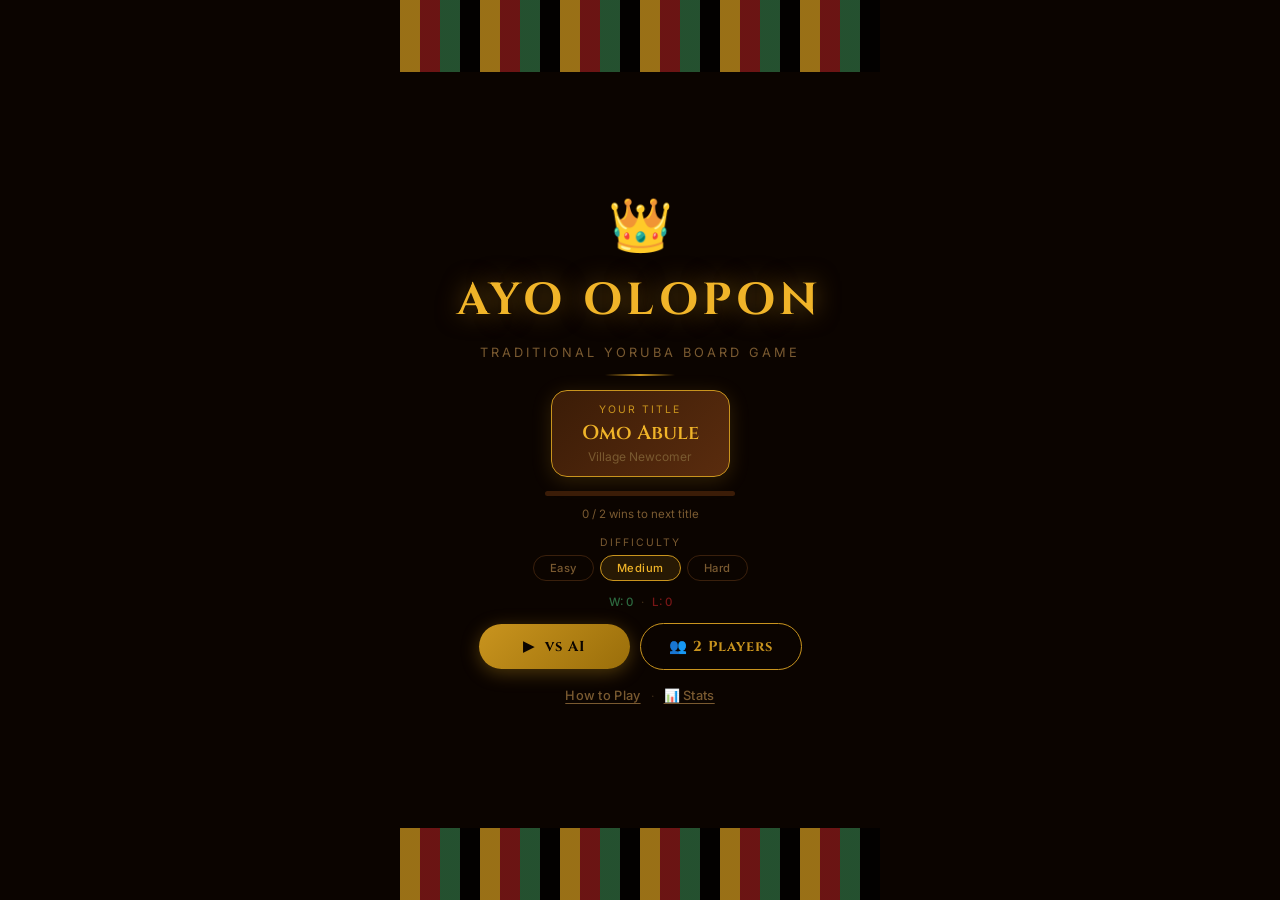
==== index.html @ 58c5d065 "Fix iOS safe area — buttons hidden behind Safari nav bar - Add viewport-fit=cover to meta viewport -" ====
<!DOCTYPE html>
<html lang="en">
<head>
  <meta charset="UTF-8" />
  <meta name="viewport" content="width=device-width, initial-scale=1.0, maximum-scale=1.0, user-scalable=no, viewport-fit=cover" />
  <title>Ayo Olopon – Traditional Yoruba Board Game</title>
  <meta name="description" content="Play Ayo Olopon, the traditional Yoruba board game. Rise through Yoruba titles and become the Oba!" />
  <meta name="theme-color" content="#c9941e" />
  <meta name="apple-mobile-web-app-capable" content="yes" />
  <meta name="apple-mobile-web-app-status-bar-style" content="black-translucent" />
  <meta name="apple-mobile-web-app-title" content="Ayo Olopon" />
  <link rel="manifest" href="manifest.json" />
  <link rel="apple-touch-icon" href="icon.svg" />
  <link rel="preconnect" href="https://fonts.googleapis.com" />
  <link href="https://fonts.googleapis.com/css2?family=Cinzel:wght@400;600;700&family=Inter:wght@300;400;500;600&display=swap" rel="stylesheet" />
  <link rel="stylesheet" href="game.css" />
  <script src="sound.js"></script>
</head>
<body>
<div id="app">

  <!-- ── TITLE SCREEN ─────────────────────────────────────── -->
  <div id="title-screen" class="screen">
    <div class="kente-bar top"></div>
    <div class="title-body">
      <div class="crown-float">👑</div>
      <h1>AYO OLOPON</h1>
      <p class="game-subtitle">Traditional Yoruba Board Game</p>
      <div class="gold-line"></div>

      <div class="title-badge">
        <span class="badge-label">Your Title</span>
        <span id="title-name">Omo Abule</span>
        <span id="title-meaning">Village Newcomer</span>
      </div>

      <div class="progress-wrap">
        <div class="progress-track"><div id="progress-bar"></div></div>
        <span id="progress-label">0 / 2 wins to next title</span>
      </div>

      <div class="diff-row">
        <span class="diff-label">Difficulty</span>
        <div class="diff-btns">
          <button class="diff-btn" id="diff-easy"   onclick="setDifficulty('easy')">Easy</button>
          <button class="diff-btn active" id="diff-medium" onclick="setDifficulty('medium')">Medium</button>
          <button class="diff-btn" id="diff-hard"   onclick="setDifficulty('hard')">Hard</button>
        </div>
      </div>

      <div class="stats-row">
        <span id="stat-wins">W: 0</span>
        <span class="stat-sep">·</span>
        <span id="stat-losses">L: 0</span>
        <span class="stat-sep" id="stat-streak-sep">·</span>
        <span id="stat-streak" style="display:none"></span>
      </div>

      <div class="start-btns">
        <button id="btn-play" onclick="startGameMode('ai')">▶ &nbsp;vs AI</button>
        <button class="btn-outline btn-2p" onclick="startGameMode('2p')">👥 2 Players</button>
      </div>
      <div class="title-links">
        <button class="btn-link" onclick="showScreen('rules-screen')">How to Play</button>
        <span class="link-sep">·</span>
        <button class="btn-link" onclick="showStats()">📊 Stats</button>
      </div>
    </div>
    <!-- Install banner (shown only when browser offers PWA install) -->
    <div id="install-banner" class="install-banner hidden">
      <span class="install-icon">📲</span>
      <span class="install-text">Add to Home Screen for offline play</span>
      <button class="install-btn" onclick="triggerInstall()">Install</button>
      <button class="install-dismiss" onclick="dismissInstall()">✕</button>
    </div>

    <div class="kente-bar bottom"></div>
  </div>

  <!-- ── RULES SCREEN ──────────────────────────────────────── -->
  <div id="rules-screen" class="screen hidden">
    <div class="rules-body">
      <h2>How to Play</h2>
      <div class="rules-list">
        <div class="rule-item"><span class="rn">1</span><p>The board has <strong>2 rows of 6 pits</strong>. Each starts with <strong>4 seeds</strong>.</p></div>
        <div class="rule-item"><span class="rn">2</span><p>On your turn, pick all seeds from one of <strong>your pits</strong> (bottom row).</p></div>
        <div class="rule-item"><span class="rn">3</span><p>Distribute seeds <strong>counter-clockwise</strong>, one per pit.</p></div>
        <div class="rule-item"><span class="rn">4</span><p>If the last seed lands in an <strong>opponent pit with 2 or 3 seeds</strong>, capture them!</p></div>
        <div class="rule-item"><span class="rn">5</span><p>Keep capturing <strong>backwards</strong> if previous opponent pits also have 2 or 3.</p></div>
        <div class="rule-item"><span class="rn">6</span><p>First to capture <strong>25 seeds</strong> (majority) wins the round!</p></div>
        <div class="rule-item"><span class="rn">7</span><p>Win rounds to <strong>rise through Yoruba titles</strong> — all the way to <strong>Oba!</strong> 👑</p></div>
      </div>
      <button onclick="showScreen('title-screen')">← Back</button>
    </div>
  </div>

  <!-- ── STATS SCREEN ─────────────────────────────────────── -->
  <div id="stats-screen" class="screen hidden">
    <div class="rules-body">
      <h2>Your Stats</h2>
      <div class="stats-grid">
        <div class="stat-card">
          <span class="sc-val" id="sc-games">0</span>
          <span class="sc-lbl">Games Played</span>
        </div>
        <div class="stat-card">
          <span class="sc-val" id="sc-winrate">—</span>
          <span class="sc-lbl">Win Rate</span>
        </div>
        <div class="stat-card">
          <span class="sc-val" id="sc-wins">0</span>
          <span class="sc-lbl">Wins</span>
        </div>
        <div class="stat-card">
          <span class="sc-val" id="sc-losses">0</span>
          <span class="sc-lbl">Losses</span>
        </div>
        <div class="stat-card">
          <span class="sc-val" id="sc-streak">0</span>
          <span class="sc-lbl">Best Streak</span>
        </div>
        <div class="stat-card">
          <span class="sc-val" id="sc-seeds">0</span>
          <span class="sc-lbl">Seeds Captured</span>
        </div>
        <div class="stat-card stat-card--wide">
          <span class="sc-val" id="sc-title">—</span>
          <span class="sc-lbl">Current Title</span>
        </div>
        <div class="stat-card stat-card--wide">
          <span class="sc-val" id="sc-avg">—</span>
          <span class="sc-lbl">Avg Seeds Per Win</span>
        </div>
      </div>
      <button class="btn-link-full" onclick="showScreen('title-screen')">← Back</button>
    </div>
  </div>

  <!-- ── GAME SCREEN ───────────────────────────────────────── -->
  <div id="game-screen" class="screen hidden">
    <div id="bg-layer" class="bg-layer"></div>

    <!-- Yoruba fact toast — shown on player capture -->
    <div id="fact-toast" class="fact-toast hidden">
      <span class="fact-icon">📜</span>
      <p id="fact-text"></p>
    </div>
    <div class="game-header">
      <div class="score-block">
        <span class="score-label" id="lbl-opponent">AI</span>
        <span class="score-num" id="score-ai">0</span>
      </div>
      <div class="header-center">
        <div class="hdr-title" id="hdr-title">Omo Abule</div>
        <div class="hdr-status" id="hdr-status">Your turn</div>
      </div>
      <div class="score-block">
        <span class="score-label" id="lbl-player">You</span>
        <span class="score-num" id="score-player">0</span>
      </div>
    </div>

    <div class="board-wrap">
      <div class="board" id="board">
        <!-- Opponent row: pits 11→6 -->
        <div class="pit-row" id="row-opponent"></div>
        <div class="board-mid-line">
          <span id="seeds-remaining" class="seeds-remaining"></span>
        </div>
        <!-- Player row: pits 0→5 -->
        <div class="pit-row" id="row-player"></div>
        <!-- Replay badge -->
        <div id="replay-badge" class="replay-badge hidden">▶ Replaying…</div>
        <!-- Keyboard labels: 1–6 below player pits -->
        <div class="pit-labels" id="pit-labels">
          <span>1</span><span>2</span><span>3</span><span>4</span><span>5</span><span>6</span>
        </div>
      </div>
    </div>

    <div class="game-footer">
      <button class="btn-quit" onclick="quitToMenu()">✕ Quit</button>
      <button class="btn-undo" id="btn-undo" onclick="undoMove()" disabled>↩ Undo</button>
      <button class="btn-replay" id="btn-replay" onclick="replayLastMove()" disabled>▶ Replay</button>
      <button class="btn-hint" id="btn-hint" onclick="showHint()">💡 Hint</button>
      <button class="btn-mute" id="btn-mute" onclick="toggleMute()">🔊</button>
    </div>
    <div class="kbd-legend">Keys&nbsp; <kbd>1</kbd>–<kbd>6</kbd> pits &nbsp;·&nbsp; <kbd>H</kbd> hint &nbsp;·&nbsp; <kbd>M</kbd> mute</div>
  </div>

  <!-- ── GAME OVER SCREEN ──────────────────────────────────── -->
  <div id="gameover-screen" class="screen hidden">
    <div class="kente-bar top"></div>
    <div class="gameover-body">
      <div id="result-emoji" class="result-emoji"></div>
      <h2 id="result-heading">You Win!</h2>
      <p id="result-sub"></p>

      <div id="title-unlocked" class="title-unlocked hidden">
        <span class="unlock-lbl">🎉 Title Unlocked!</span>
        <span id="unlocked-title-name" class="unlocked-name"></span>
        <span id="unlocked-title-meaning" class="unlocked-meaning"></span>
      </div>

      <div id="title-lost" class="title-lost hidden">
        <span class="lost-lbl">⬇ Title Lost</span>
        <span id="lost-title-name" class="unlocked-name"></span>
        <span id="lost-title-meaning" class="unlocked-meaning"></span>
      </div>

      <div class="final-scores">
        <div class="fs-block">
          <span class="fs-label" id="fs-lbl-player">You</span>
          <span class="fs-num" id="fs-player">0</span>
        </div>
        <span class="fs-sep">vs</span>
        <div class="fs-block">
          <span class="fs-label" id="fs-lbl-ai">AI</span>
          <span class="fs-num" id="fs-ai">0</span>
        </div>
      </div>

      <button onclick="startGame()">Play Again</button>
      <button class="btn-outline" onclick="goToMenu()">Main Menu</button>
    </div>
    <div class="kente-bar bottom"></div>
  </div>

</div><!-- #app -->
<script src="game.js"></script>
<script>
  if ('serviceWorker' in navigator) {
    window.addEventListener('load', () => navigator.serviceWorker.register('./sw.js'));
  }
</script>
</body>
</html>
---- game.css ----
/* ── Reset & Base ─────────────────────────────────── */
*, *::before, *::after { margin:0; padding:0; box-sizing:border-box; -webkit-tap-highlight-color:transparent; }

:root {
  --bg:        #0b0400;
  --bg2:       #170b00;
  --wood:      #3b1c07;
  --wood2:     #5a2c0e;
  --gold:      #c9941e;
  --gold-lt:   #f0b429;
  --cream:     #f2e0c0;
  --dim:       #7a5a30;
  --red:       #8b1a1a;
  --green:     #2d6a3f;
  --pit-bg:    #1a0800;
  --pit-bdr:   #6a3c18;
  --r:         16px;
}

html, body { width:100%; height:100%; overflow:hidden; background:var(--bg); color:var(--cream); font-family:'Inter',sans-serif; }

#app { position:relative; width:100%; max-width:480px; height:100vh; margin:0 auto; overflow:hidden; }

.screen { position:absolute; inset:0; display:flex; flex-direction:column; align-items:center; justify-content:center; }
.hidden { display:none !important; }

/* ── Kente stripe bar ─────────────────────────────── */
.kente-bar {
  position:absolute; left:0; right:0; height:72px;
  background: repeating-linear-gradient(90deg,
    var(--gold) 0 20px, var(--red) 20px 40px,
    var(--green) 40px 60px, #000 60px 80px);
  opacity:.75;
}
.kente-bar.top { top:0; }
.kente-bar.bottom { bottom:0; }

/* ── TITLE SCREEN ─────────────────────────────────── */
.title-body {
  display:flex; flex-direction:column; align-items:center; gap:14px;
  padding:90px 24px; width:100%; z-index:1;
}

.crown-float { font-size:52px; animation:float 3s ease-in-out infinite; }
@keyframes float { 0%,100%{ transform:translateY(0); } 50%{ transform:translateY(-10px); } }

h1 {
  font-family:'Cinzel',serif; font-size:clamp(2rem,8vw,2.8rem); font-weight:700;
  color:var(--gold-lt); letter-spacing:5px;
  text-shadow:0 0 24px rgba(201,148,30,.55);
}
.game-subtitle { font-size:.8rem; color:var(--dim); letter-spacing:3px; text-transform:uppercase; }

.gold-line { width:70px; height:2px; background:linear-gradient(90deg,transparent,var(--gold),transparent); }

.title-badge {
  display:flex; flex-direction:column; align-items:center; gap:3px;
  background:linear-gradient(135deg,var(--wood),var(--wood2));
  border:1px solid var(--gold); border-radius:var(--r);
  padding:12px 30px;
  box-shadow:0 4px 20px rgba(201,148,30,.2);
}
.badge-label { font-size:.65rem; color:var(--gold); text-transform:uppercase; letter-spacing:2px; }
#title-name  { font-family:'Cinzel',serif; font-size:1.25rem; color:var(--gold-lt); font-weight:600; }
#title-meaning { font-size:.75rem; color:var(--dim); }

.progress-wrap { width:100%; text-align:center; }
.progress-track { width:190px; height:5px; background:var(--wood); border-radius:4px; margin:0 auto 6px; overflow:hidden; }
#progress-bar   { height:100%; background:linear-gradient(90deg,var(--gold),var(--gold-lt)); width:0%; transition:width .5s ease; }
#progress-label { font-size:.72rem; color:var(--dim); }

/* Buttons */
button {
  background:linear-gradient(135deg,var(--gold),#9a6e0a);
  color:#0b0400; border:none; border-radius:50px;
  padding:13px 44px; font-family:'Cinzel',serif; font-size:.9rem; font-weight:700;
  cursor:pointer; letter-spacing:1px;
  box-shadow:0 4px 18px rgba(201,148,30,.35);
  transition:transform .18s, box-shadow .18s;
}
button:hover { transform:translateY(-2px); box-shadow:0 6px 24px rgba(201,148,30,.55); }
button:active { transform:translateY(0); }
.btn-outline {
  background:transparent; color:var(--gold); border:1px solid var(--gold);
  box-shadow:none;
}
.btn-quit {
  background:transparent; color:var(--dim); border:1px solid rgba(106,60,24,.6);
  padding:8px 26px; font-size:.75rem; box-shadow:none;
}
.btn-mute {
  background:transparent; color:var(--gold); border:1px solid rgba(201,148,30,.35);
  padding:8px 16px; font-size:1rem; box-shadow:none; min-width:44px;
}
.btn-mute.muted { color:var(--dim); border-color:rgba(106,60,24,.4); }
.btn-hint {
  background:transparent; color:var(--gold); border:1px solid rgba(201,148,30,.35);
  padding:8px 14px; font-size:.8rem; box-shadow:none;
}
.btn-hint:hover { transform:none; box-shadow:none; border-color:var(--gold); }
.btn-undo {
  background:transparent; color:var(--dim); border:1px solid rgba(106,60,24,.45);
  padding:8px 14px; font-size:.8rem; box-shadow:none;
}
.btn-undo:not(:disabled):hover { transform:none; box-shadow:none; color:var(--cream); border-color:rgba(106,60,24,.8); }
.btn-undo:disabled { opacity:.3; cursor:default; }
.btn-replay {
  background:transparent; color:var(--dim); border:1px solid rgba(106,60,24,.45);
  padding:8px 14px; font-size:.8rem; box-shadow:none;
}
.btn-replay:not(:disabled):hover { transform:none; box-shadow:none; color:var(--cream); border-color:rgba(106,60,24,.8); }
.btn-replay:disabled { opacity:.3; cursor:default; }

.replay-badge {
  position:absolute; top:50%; left:50%; transform:translate(-50%,-50%);
  background:rgba(11,4,0,.85); border:1px solid rgba(201,148,30,.5);
  border-radius:20px; padding:4px 14px;
  font-size:.68rem; color:var(--gold); letter-spacing:1px;
  pointer-events:none; z-index:10; white-space:nowrap;
  animation:pulse 1s ease-in-out infinite;
}

/* ── Install banner ──────────────────────────────── */
.install-banner {
  position:absolute; bottom:76px; left:12px; right:12px; z-index:10;
  display:flex; align-items:center; gap:8px;
  background:linear-gradient(135deg,rgba(30,14,0,.95),rgba(55,26,0,.97));
  border:1px solid rgba(201,148,30,.4); border-radius:14px;
  padding:10px 12px;
  box-shadow:0 4px 20px rgba(0,0,0,.5);
  animation:toast-in .35s cubic-bezier(.175,.885,.32,1.275);
}
.install-icon { font-size:1.1rem; flex-shrink:0; }
.install-text { font-size:.75rem; color:var(--cream); flex:1; line-height:1.3; }
.install-btn  {
  background:linear-gradient(135deg,var(--gold),#9a6e0a);
  color:#0b0400; border:none; border-radius:20px;
  padding:5px 14px; font-size:.72rem; font-family:'Cinzel',serif;
  font-weight:700; cursor:pointer; box-shadow:none; flex-shrink:0;
}
.install-btn:hover  { transform:none; box-shadow:none; opacity:.9; }
.install-dismiss {
  background:transparent; color:var(--dim); border:none;
  font-size:.85rem; padding:4px 6px; box-shadow:none;
  cursor:pointer; flex-shrink:0; line-height:1;
}
.install-dismiss:hover { transform:none; box-shadow:none; color:var(--cream); }

/* ── Start button row ────────────────────────────── */
.start-btns { display:flex; gap:10px; align-items:center; flex-wrap:wrap; justify-content:center; }
.btn-2p { padding:13px 28px; }

/* ── Difficulty selector ──────────────────────────── */
.diff-row { display:flex; flex-direction:column; align-items:center; gap:6px; }
.diff-label { font-size:.65rem; color:var(--dim); text-transform:uppercase; letter-spacing:2px; }
.diff-btns { display:flex; gap:6px; }
.diff-btn {
  background:transparent; color:var(--dim);
  border:1px solid rgba(106,60,24,.5); border-radius:20px;
  padding:5px 16px; font-size:.7rem; font-family:'Inter',sans-serif;
  font-weight:500; letter-spacing:.5px; box-shadow:none;
}
.diff-btn:hover { transform:none; box-shadow:none; border-color:rgba(201,148,30,.4); color:var(--cream); }
.diff-btn.active {
  background:rgba(201,148,30,.15); color:var(--gold-lt);
  border-color:var(--gold);
}

/* ── Win / Loss stats ─────────────────────────────── */
.stats-row { display:flex; align-items:center; gap:8px; font-size:.72rem; }
.stat-sep { color:rgba(122,90,48,.5); }
#stat-wins   { color:var(--green); font-weight:500; }
#stat-losses { color:var(--red);   font-weight:500; opacity:.85; }
#stat-streak { color:var(--gold-lt); font-weight:500; }

/* ── Title link row ──────────────────────────────── */
.title-links { display:flex; align-items:center; gap:10px; }
.link-sep    { color:rgba(122,90,48,.45); font-size:.75rem; }
.btn-link    {
  background:transparent; color:var(--dim); border:none;
  padding:4px 0; font-size:.8rem; font-family:'Inter',sans-serif;
  font-weight:500; letter-spacing:.3px; box-shadow:none; border-radius:0;
  text-decoration:underline; text-underline-offset:3px;
}
.btn-link:hover { transform:none; box-shadow:none; color:var(--cream); }
.btn-link-full {
  background:transparent; color:var(--dim); border:1px solid rgba(106,60,24,.4);
  border-radius:50px; padding:9px 28px; font-size:.8rem; box-shadow:none;
}
.btn-link-full:hover { transform:none; box-shadow:none; color:var(--cream); }

/* ── Stats grid ───────────────────────────────────── */
.stats-grid {
  display:grid; grid-template-columns:1fr 1fr; gap:10px; width:100%;
}
.stat-card {
  display:flex; flex-direction:column; align-items:center; gap:4px;
  background:var(--wood); border:1px solid rgba(201,148,30,.2);
  border-radius:14px; padding:14px 10px;
}
.stat-card--wide { grid-column:span 2; flex-direction:row; justify-content:space-between; padding:12px 20px; }
.stat-card--wide .sc-lbl { text-align:right; }
.sc-val { font-family:'Cinzel',serif; font-size:1.4rem; color:var(--gold-lt); font-weight:700; }
.sc-lbl { font-size:.65rem; color:var(--dim); text-transform:uppercase; letter-spacing:1.5px; text-align:center; }

/* ── RULES SCREEN ─────────────────────────────────── */
.rules-body { padding:30px 20px; max-width:420px; width:100%; display:flex; flex-direction:column; gap:16px; align-items:center; overflow-y:auto; }
h2 { font-family:'Cinzel',serif; font-size:1.35rem; color:var(--gold-lt); }
.rules-list { display:flex; flex-direction:column; gap:10px; width:100%; }
.rule-item {
  display:flex; align-items:flex-start; gap:12px;
  background:var(--wood); border-left:3px solid var(--gold);
  border-radius:10px; padding:10px 14px;
}
.rn { font-family:'Cinzel',serif; font-size:1rem; color:var(--gold); min-width:18px; }
.rule-item p { font-size:.82rem; line-height:1.45; color:var(--cream); }
.rule-item strong { color:var(--gold-lt); }

/* ── GAME SCREEN ──────────────────────────────────── */
.game-header {
  width:100%; display:flex; align-items:center; justify-content:space-between;
  padding:14px 18px;
  background:linear-gradient(180deg,rgba(23,11,0,.95),transparent);
  position:absolute; top:0; z-index:5;
}
.score-block { display:flex; flex-direction:column; align-items:center; gap:2px; min-width:50px; }
.score-label { font-size:.62rem; color:var(--dim); text-transform:uppercase; letter-spacing:2px; }
.score-num   { font-family:'Cinzel',serif; font-size:1.9rem; font-weight:700; color:var(--gold-lt); }
.header-center { display:flex; flex-direction:column; align-items:center; gap:3px; }
.hdr-title { font-family:'Cinzel',serif; font-size:.8rem; color:var(--gold); background:rgba(201,148,30,.1); border:1px solid rgba(201,148,30,.3); padding:3px 12px; border-radius:20px; }
.hdr-status { font-size:.72rem; color:var(--dim); min-height:1em; }

.board-wrap {
  position:absolute; inset:0; display:flex; align-items:center; justify-content:center;
  padding:80px 12px 60px;
}
.board {
  width:100%; max-width:440px;
  background:linear-gradient(160deg,#3d1f09,#5c2e10,#3d1f09);
  border-radius:22px;
  padding:14px 10px;
  border:2px solid var(--gold);
  box-shadow:0 8px 36px rgba(0,0,0,.7), inset 0 1px 0 rgba(255,255,255,.04);
}
.pit-row { display:grid; grid-template-columns:repeat(6,1fr); gap:7px; }
.board-mid-line {
  height:2px; background:linear-gradient(90deg,transparent,var(--pit-bdr),transparent);
  margin:8px 4px; position:relative; display:flex; align-items:center; justify-content:center;
}
.seeds-remaining {
  position:absolute; font-size:.6rem; color:rgba(122,90,48,.7);
  letter-spacing:1px; background:var(--bg2); padding:0 6px; white-space:nowrap;
}
.pit-labels {
  display:grid; grid-template-columns:repeat(6,1fr); gap:7px;
  padding:0 0 2px; margin-top:2px;
}
.pit-labels span {
  text-align:center; font-size:.6rem; color:rgba(122,90,48,.5);
  font-family:'Inter',sans-serif; letter-spacing:.5px; user-select:none;
}

/* Pit */
.pit {
  aspect-ratio:1; border-radius:50%;
  background:radial-gradient(ellipse at 32% 28%, #220e00, #0d0400);
  border:2px solid var(--pit-bdr);
  display:flex; align-items:center; justify-content:center;
  position:relative; overflow:hidden; cursor:default;
  box-shadow:inset 0 4px 14px rgba(0,0,0,.8), 0 2px 5px rgba(0,0,0,.4);
  transition:border-color .2s, box-shadow .2s;
  user-select:none;
}
.pit.clickable { cursor:pointer; }
.pit.clickable:hover { border-color:var(--gold); box-shadow:inset 0 4px 14px rgba(0,0,0,.8),0 0 14px rgba(201,148,30,.4); }
.pit.selected    { border-color:var(--gold-lt); box-shadow:inset 0 4px 14px rgba(0,0,0,.8),0 0 22px rgba(240,180,41,.65); }
.pit.ai-selected { border-color:#e07840; box-shadow:inset 0 4px 14px rgba(0,0,0,.8),0 0 22px rgba(220,100,40,.7); animation:ai-pick .38s ease; }
@keyframes ai-pick { 0%{box-shadow:inset 0 4px 14px rgba(0,0,0,.8),0 0 0 rgba(220,100,40,0);} 50%{box-shadow:inset 0 4px 14px rgba(0,0,0,.8),0 0 30px rgba(220,100,40,.85);} 100%{box-shadow:inset 0 4px 14px rgba(0,0,0,.8),0 0 22px rgba(220,100,40,.7);} }
.pit.seed-land { animation:seed-land .12s ease-out; }
@keyframes seed-land { 0%{transform:scale(1);} 45%{transform:scale(1.09);} 100%{transform:scale(1);} }
.pit.captured-flash { animation:cap-flash .5s ease; }
@keyframes cap-flash { 0%,100%{border-color:var(--pit-bdr);} 50%{border-color:var(--gold-lt);box-shadow:0 0 20px rgba(240,180,41,.8);} }

/* Valid move pulse */
.pit.valid-move {
  border-color:rgba(201,148,30,.6);
  animation:valid-pulse 1.8s ease-in-out infinite;
}
@keyframes valid-pulse {
  0%,100% { box-shadow:inset 0 4px 14px rgba(0,0,0,.8), 0 0 7px rgba(201,148,30,.2); }
  50%      { box-shadow:inset 0 4px 14px rgba(0,0,0,.8), 0 0 18px rgba(201,148,30,.5); }
}
/* Hint glow */
.pit.hint-move {
  border-color:var(--gold-lt) !important;
  animation:hint-glow .9s ease-in-out infinite !important;
}
@keyframes hint-glow {
  0%,100% { box-shadow:inset 0 4px 14px rgba(0,0,0,.8), 0 0 18px rgba(240,180,41,.6); }
  50%      { box-shadow:inset 0 4px 14px rgba(0,0,0,.8), 0 0 36px rgba(240,180,41,.95); }
}

/* Seed count */
.pit-num {
  font-family:'Cinzel',serif; font-size:clamp(.85rem,3.5vw,1.1rem); font-weight:700;
  color:var(--cream); pointer-events:none; z-index:2; position:relative;
}
.pit.empty .pit-num { color:rgba(242,224,192,.18); }

/* ── Capture particles ────────────────────────────── */
.capture-particle {
  position:fixed;
  border-radius:50%;
  background:radial-gradient(circle at 35% 30%, #d2a96a, #7a4820);
  box-shadow:0 1px 3px rgba(0,0,0,.55);
  pointer-events:none;
  z-index:200;
  transform:translate(-50%,-50%);
  animation:particle-fly 0.55s ease-out forwards;
}
@keyframes particle-fly {
  0%   { transform:translate(-50%,-50%) translate(0,0)                       scale(1);   opacity:1; }
  100% { transform:translate(-50%,-50%) translate(var(--tx),var(--ty)) scale(0.25); opacity:0; }
}

/* Seed dots */
.seed-dots {
  position:absolute; inset:4px; display:flex; flex-wrap:wrap; align-items:center;
  justify-content:center; gap:2px; pointer-events:none;
}
.sdot {
  width:7px; height:7px;
  background:radial-gradient(circle at 35% 30%, #d2a96a, #7a4820);
  border-radius:50%; box-shadow:0 1px 2px rgba(0,0,0,.5);
  animation:seedIn .2s ease;
}
@keyframes seedIn { from{transform:scale(0);opacity:0;} to{transform:scale(1);opacity:1;} }

/* AI thinking indicator */
.thinking { animation:pulse 1s ease-in-out infinite; }
@keyframes pulse { 0%,100%{opacity:1;} 50%{opacity:.4;} }

/* ── Game footer */
.game-footer { position:absolute; bottom:calc(22px + env(safe-area-inset-bottom, 0px)); left:0; right:0; display:flex; justify-content:center; gap:12px; padding-left:env(safe-area-inset-left, 0px); padding-right:env(safe-area-inset-right, 0px); }
.kbd-legend {
  position:absolute; bottom:6px; left:0; right:0;
  text-align:center; font-size:.6rem; color:rgba(122,90,48,.55);
  letter-spacing:.5px; pointer-events:none;
}
kbd {
  font-family:'Inter',sans-serif; font-size:.58rem;
  background:rgba(255,255,255,.06); border:1px solid rgba(122,90,48,.4);
  border-radius:3px; padding:1px 4px;
}

/* ── Evolving background per title tier ───────────────────── */
.bg-layer {
  position:absolute; inset:0; z-index:0;
  background-size:cover; background-position:center;
  transition:background-image 1s ease, opacity 1s ease;
  opacity:0.18; /* subtle — game content stays readable */
  pointer-events:none;
}
/* Tier 1: Village (Omo Abule → Jagunjagun, levels 0-2) */
.bg-tier-1 { background-image:url('bg_village.png'); }
/* Tier 2: Palace (Balogun → Otun Oba, levels 3-6) */
.bg-tier-2 { background-image:url('bg_palace.png'); }
/* Tier 3: Throne room (Aremo → Oba, levels 7-8) */
.bg-tier-3 { background-image:url('bg_throne.png'); opacity:0.22; }

/* ── Yoruba Fact Toast ─────────────────────────────────────── */
.fact-toast {
  position:absolute; bottom:70px; left:12px; right:12px; z-index:10;
  display:flex; align-items:flex-start; gap:10px;
  background:linear-gradient(135deg, rgba(30,14,0,.92), rgba(60,28,0,.95));
  border:1px solid rgba(201,148,30,.55);
  border-radius:14px; padding:12px 14px;
  box-shadow:0 4px 24px rgba(0,0,0,.6), 0 0 12px rgba(201,148,30,.15);
  animation:toast-in .35s cubic-bezier(.175,.885,.32,1.275);
}
.fact-toast.hidden { display:none !important; }
@keyframes toast-in {
  from { transform:translateY(16px); opacity:0; }
  to   { transform:translateY(0);    opacity:1; }
}
.fact-icon { font-size:1.1rem; flex-shrink:0; margin-top:1px; }
#fact-text {
  font-size:.78rem; line-height:1.5; color:var(--cream);
  font-style:italic;
}
#fact-text strong { color:var(--gold-lt); font-style:normal; }


/* ── GAME OVER SCREEN ─────────────────────────────── */
.gameover-body {
  display:flex; flex-direction:column; align-items:center; gap:14px;
  padding:90px 24px; width:100%; z-index:1;
}
.result-emoji { font-size:64px; animation:pop .5s cubic-bezier(.36,.07,.19,.97); }
@keyframes pop { 0%{transform:scale(0);} 70%{transform:scale(1.2);} 100%{transform:scale(1);} }
.gameover-body h2 { font-family:'Cinzel',serif; font-size:1.7rem; color:var(--gold-lt); }
#result-sub { font-size:.82rem; color:var(--dim); }

.title-unlocked {
  display:flex; flex-direction:column; align-items:center; gap:3px;
  background:linear-gradient(135deg,#2d1a00,#4e2e00);
  border:1px solid var(--gold); border-radius:var(--r);
  padding:12px 28px;
  animation:glow 2s ease-in-out infinite;
}
@keyframes glow { 0%,100%{box-shadow:0 0 10px rgba(201,148,30,.3);} 50%{box-shadow:0 0 28px rgba(201,148,30,.7);} }
.unlock-lbl    { font-size:.65rem; color:var(--gold); text-transform:uppercase; letter-spacing:2px; }

.title-lost {
  display:flex; flex-direction:column; align-items:center; gap:3px;
  background:linear-gradient(135deg,#2a0a0a,#4a1010);
  border:1px solid var(--red); border-radius:var(--r);
  padding:12px 28px;
  animation:glow-red 2s ease-in-out infinite;
}
@keyframes glow-red { 0%,100%{box-shadow:0 0 10px rgba(139,26,26,.3);} 50%{box-shadow:0 0 28px rgba(139,26,26,.75);} }
.lost-lbl { font-size:.65rem; color:#c05050; text-transform:uppercase; letter-spacing:2px; }
.unlocked-name { font-family:'Cinzel',serif; font-size:1.25rem; color:var(--gold-lt); font-weight:600; }
.unlocked-meaning { font-size:.75rem; color:var(--dim); }

.final-scores {
  display:flex; align-items:center; gap:22px;
  background:var(--wood); border:1px solid rgba(201,148,30,.3);
  border-radius:var(--r); padding:14px 32px;
}
.fs-block { display:flex; flex-direction:column; align-items:center; gap:4px; }
.fs-label { font-size:.65rem; color:var(--dim); text-transform:uppercase; letter-spacing:2px; }
.fs-num   { font-family:'Cinzel',serif; font-size:2rem; color:var(--gold-lt); font-weight:700; }
.fs-sep   { font-family:'Cinzel',serif; font-size:.85rem; color:var(--dim); }

@media (max-height:640px) {
  .title-body { gap:10px; padding:80px 20px; }
  .gameover-body { gap:10px; padding:80px 20px; }
  .board { padding:10px 8px; }
  .board-mid-line { margin:5px 4px; }
}
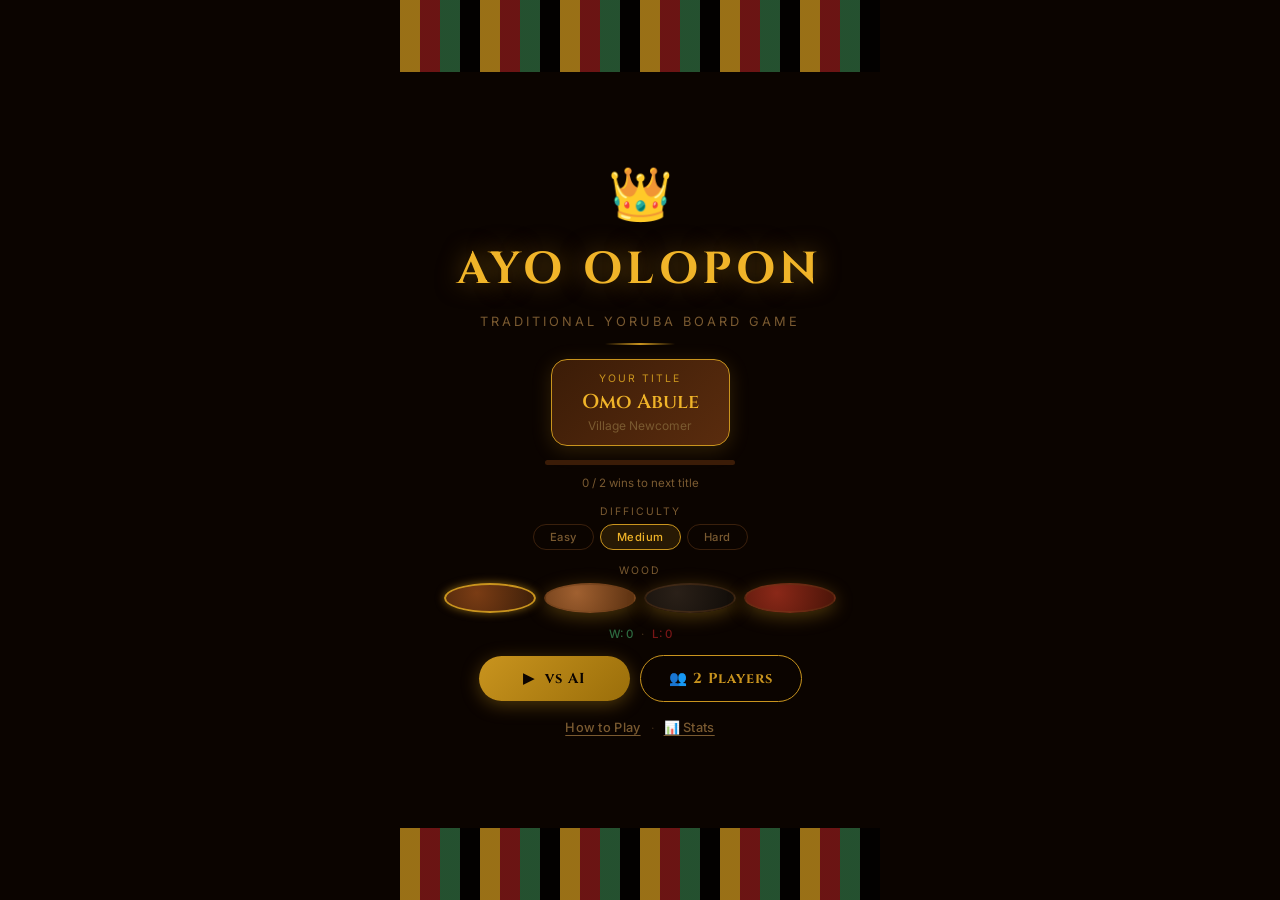
==== commit eb1d37c4: "Add wood theme picker and improve seed contrast - 4 wood themes: Mahogany, Teak, Ebony, Rosewood - T" ====
--- a/index.html
+++ b/index.html
@@ -8,6 +8,8 @@
   <meta name="theme-color" content="#c9941e" />
   <meta name="apple-mobile-web-app-capable" content="yes" />
   <meta name="apple-mobile-web-app-status-bar-style" content="black-translucent" />
+  <script async src="https://pagead2.googlesyndication.com/pagead/js/adsbygoogle.js?client=ca-pub-4833316065052048"
+       crossorigin="anonymous"></script>
   <meta name="apple-mobile-web-app-title" content="Ayo Olopon" />
   <link rel="manifest" href="manifest.json" />
   <link rel="apple-touch-icon" href="icon.svg" />
@@ -45,6 +47,15 @@
           <button class="diff-btn" id="diff-easy"   onclick="setDifficulty('easy')">Easy</button>
           <button class="diff-btn active" id="diff-medium" onclick="setDifficulty('medium')">Medium</button>
           <button class="diff-btn" id="diff-hard"   onclick="setDifficulty('hard')">Hard</button>
+        </div>
+      </div>
+      <div class="diff-row">
+        <span class="diff-label">Wood</span>
+        <div class="wood-btns">
+          <button class="wood-btn active" id="wood-mahogany" onclick="setWood('mahogany')" title="Mahogany"></button>
+          <button class="wood-btn" id="wood-teak"      onclick="setWood('teak')"      title="Teak"></button>
+          <button class="wood-btn" id="wood-ebony"     onclick="setWood('ebony')"     title="Ebony"></button>
+          <button class="wood-btn" id="wood-rosewood"  onclick="setWood('rosewood')"  title="Rosewood"></button>
         </div>
       </div>
 
--- a/game.css
+++ b/game.css
@@ -6,6 +6,8 @@
   --bg2:       #170b00;
   --wood:      #3b1c07;
   --wood2:     #5a2c0e;
+  --board1:    #3d1f09;
+  --board2:    #5c2e10;
   --gold:      #c9941e;
   --gold-lt:   #f0b429;
   --cream:     #f2e0c0;
@@ -14,12 +16,15 @@
   --green:     #2d6a3f;
   --pit-bg:    #1a0800;
   --pit-bdr:   #6a3c18;
+  --seed1:     #f5e8b8;
+  --seed2:     #c88030;
   --r:         16px;
 }
 
-html, body { width:100%; height:100%; overflow:hidden; background:var(--bg); color:var(--cream); font-family:'Inter',sans-serif; }
-
-#app { position:relative; width:100%; max-width:480px; height:100vh; margin:0 auto; overflow:hidden; }
+html { width:100%; height:100%; height:100dvh; overflow:hidden; background:var(--bg); color:var(--cream); font-family:'Inter',sans-serif; }
+body { width:100%; height:100%; height:100dvh; overflow:hidden; background:var(--bg); color:var(--cream); font-family:'Inter',sans-serif; }
+
+#app { position:relative; width:100%; max-width:480px; height:100vh; height:100dvh; margin:0 auto; overflow:hidden; }
 
 .screen { position:absolute; inset:0; display:flex; flex-direction:column; align-items:center; justify-content:center; }
 .hidden { display:none !important; }
@@ -166,6 +171,19 @@
   border-color:var(--gold);
 }
 
+/* Wood theme picker */
+.wood-btns { display:flex; gap:8px; align-items:center; }
+.wood-btn {
+  width:28px; height:28px; border-radius:50%; border:2px solid rgba(106,60,24,.4);
+  cursor:pointer; transition:border-color .2s, transform .15s; flex-shrink:0;
+}
+.wood-btn:hover { transform:scale(1.15); }
+.wood-btn.active { border-color:var(--gold); box-shadow:0 0 8px rgba(201,148,30,.6); }
+#wood-mahogany { background:radial-gradient(circle at 35% 30%, #7a3c14, #3d1f09); }
+#wood-teak     { background:radial-gradient(circle at 35% 30%, #a06030, #5a3010); }
+#wood-ebony    { background:radial-gradient(circle at 35% 30%, #2a2018, #100c08); }
+#wood-rosewood { background:radial-gradient(circle at 35% 30%, #8a2818, #4a1408); }
+
 /* ── Win / Loss stats ─────────────────────────────── */
 .stats-row { display:flex; align-items:center; gap:8px; font-size:.72rem; }
 .stat-sep { color:rgba(122,90,48,.5); }
@@ -232,17 +250,17 @@
 
 .board-wrap {
   position:absolute; inset:0; display:flex; align-items:center; justify-content:center;
-  padding:80px 12px 60px;
+  padding:74px 6px 56px;
 }
 .board {
-  width:100%; max-width:440px;
-  background:linear-gradient(160deg,#3d1f09,#5c2e10,#3d1f09);
+  width:100%; max-width:460px;
+  background:linear-gradient(160deg,var(--board1),var(--board2),var(--board1));
   border-radius:22px;
-  padding:14px 10px;
+  padding:14px 6px;
   border:2px solid var(--gold);
   box-shadow:0 8px 36px rgba(0,0,0,.7), inset 0 1px 0 rgba(255,255,255,.04);
 }
-.pit-row { display:grid; grid-template-columns:repeat(6,1fr); gap:7px; }
+.pit-row { display:grid; grid-template-columns:repeat(6,1fr); gap:8px; }
 .board-mid-line {
   height:2px; background:linear-gradient(90deg,transparent,var(--pit-bdr),transparent);
   margin:8px 4px; position:relative; display:flex; align-items:center; justify-content:center;
@@ -323,15 +341,27 @@
   100% { transform:translate(-50%,-50%) translate(var(--tx),var(--ty)) scale(0.25); opacity:0; }
 }
 
+/* Move emoji reaction */
+.move-emoji {
+  position:fixed; pointer-events:none; z-index:300;
+  font-size:1.6rem; transform:translate(-50%,-50%);
+  animation:emoji-rise 1.1s ease-out forwards;
+}
+@keyframes emoji-rise {
+  0%   { transform:translate(-50%,-50%) translateY(0)   scale(0.5); opacity:1; }
+  30%  { transform:translate(-50%,-50%) translateY(-20px) scale(1.2); opacity:1; }
+  100% { transform:translate(-50%,-50%) translateY(-70px) scale(0.9); opacity:0; }
+}
+
 /* Seed dots */
 .seed-dots {
   position:absolute; inset:4px; display:flex; flex-wrap:wrap; align-items:center;
   justify-content:center; gap:2px; pointer-events:none;
 }
 .sdot {
-  width:7px; height:7px;
-  background:radial-gradient(circle at 35% 30%, #d2a96a, #7a4820);
-  border-radius:50%; box-shadow:0 1px 2px rgba(0,0,0,.5);
+  width:8px; height:8px;
+  background:radial-gradient(circle at 35% 30%, var(--seed1), var(--seed2));
+  border-radius:50%; box-shadow:0 1px 3px rgba(0,0,0,.7), 0 0 4px rgba(245,232,184,.15);
   animation:seedIn .2s ease;
 }
 @keyframes seedIn { from{transform:scale(0);opacity:0;} to{transform:scale(1);opacity:1;} }
@@ -399,7 +429,7 @@
 .result-emoji { font-size:64px; animation:pop .5s cubic-bezier(.36,.07,.19,.97); }
 @keyframes pop { 0%{transform:scale(0);} 70%{transform:scale(1.2);} 100%{transform:scale(1);} }
 .gameover-body h2 { font-family:'Cinzel',serif; font-size:1.7rem; color:var(--gold-lt); }
-#result-sub { font-size:.82rem; color:var(--dim); }
+#result-sub { font-size:.82rem; color:var(--dim); white-space:pre-line; }
 
 .title-unlocked {
   display:flex; flex-direction:column; align-items:center; gap:3px;
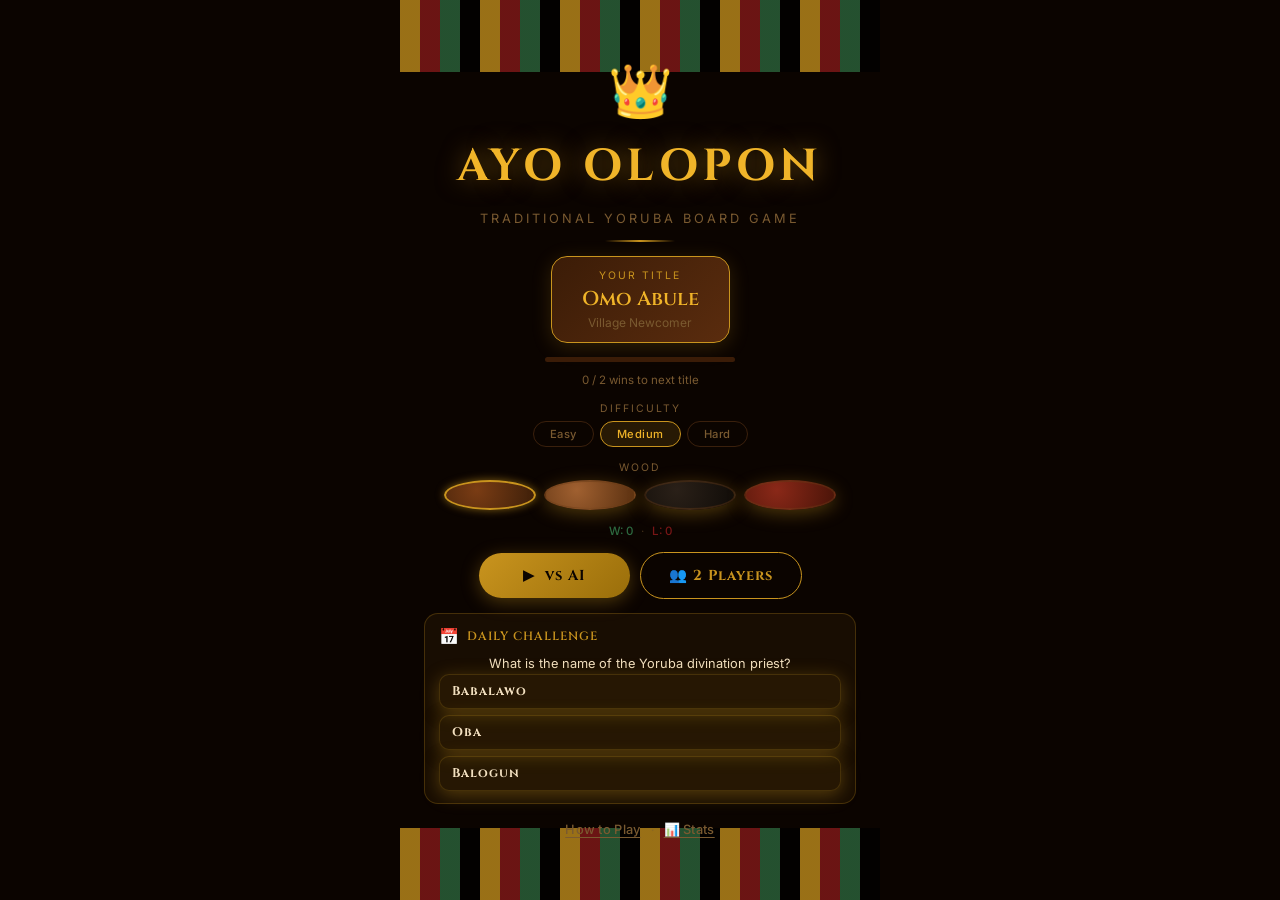
==== commit 5a1d18db: "Add daily Yoruba history challenge — correct answer unlocks hint button 35 unique questions on Yorub" ====
--- a/index.html
+++ b/index.html
@@ -71,6 +71,21 @@
         <button id="btn-play" onclick="startGameMode('ai')">▶ &nbsp;vs AI</button>
         <button class="btn-outline btn-2p" onclick="startGameMode('2p')">👥 2 Players</button>
       </div>
+      <!-- Daily Challenge -->
+      <div id="daily-challenge" class="daily-challenge">
+        <div class="daily-header">
+          <span class="daily-icon">📅</span>
+          <span class="daily-title">Daily Challenge</span>
+          <span id="daily-badge" class="daily-badge hidden">✅ Hint Unlocked</span>
+        </div>
+        <div id="daily-question-wrap">
+          <p id="daily-q" class="daily-q"></p>
+          <div id="daily-options" class="daily-options"></div>
+          <p id="daily-feedback" class="daily-feedback hidden"></p>
+        </div>
+        <p id="daily-done-msg" class="daily-done-msg hidden">Come back tomorrow for a new challenge!</p>
+      </div>
+
       <div class="title-links">
         <button class="btn-link" onclick="showScreen('rules-screen')">How to Play</button>
         <span class="link-sep">·</span>
@@ -232,12 +247,34 @@
       </div>
 
       <button onclick="startGame()">Play Again</button>
+      <button id="btn-share" class="btn-outline" onclick="shareGame()" style="display:none">📲 Challenge a Friend</button>
       <button class="btn-outline" onclick="goToMenu()">Main Menu</button>
     </div>
     <div class="kente-bar bottom"></div>
   </div>
 
 </div><!-- #app -->
+
+<!-- Offline overlay -->
+<div id="offline-overlay" style="display:none;position:fixed;inset:0;background:#0b0400;z-index:9999;display:none;flex-direction:column;align-items:center;justify-content:center;gap:16px;padding:32px;text-align:center;">
+  <div style="font-size:52px">🌍</div>
+  <h2 style="font-family:'Cinzel',serif;color:#c9941e;font-size:1.5rem">You're Offline</h2>
+  <p style="color:#a07840;font-size:.9rem;line-height:1.6">No internet connection.<br>Your progress is saved — come back when you're connected.</p>
+  <p style="color:#6a4820;font-size:.75rem">Ayo Olopon • Traditional Yoruba Board Game</p>
+</div>
+
+<!-- Rate prompt -->
+<div id="rate-prompt" style="display:none;position:fixed;inset:0;background:rgba(0,0,0,.75);z-index:9998;align-items:center;justify-content:center;padding:24px;">
+  <div style="background:linear-gradient(160deg,#3d1f09,#5c2e10);border:1px solid rgba(201,148,30,.4);border-radius:20px;padding:28px 24px;max-width:320px;width:100%;text-align:center;display:flex;flex-direction:column;gap:14px;">
+    <div style="font-size:36px">⭐</div>
+    <h3 style="font-family:'Cinzel',serif;color:#f0b429;font-size:1.1rem">Enjoying Ayo Olopon?</h3>
+    <p style="color:#c8a878;font-size:.82rem;line-height:1.5">Help us spread Yoruba culture — leave a quick rating!</p>
+    <div style="display:flex;gap:10px;justify-content:center;">
+      <button onclick="rateApp()" style="background:linear-gradient(135deg,#c9941e,#9a6e0a);color:#0b0400;border:none;border-radius:50px;padding:10px 22px;font-family:'Cinzel',serif;font-size:.8rem;font-weight:700;cursor:pointer;">Rate Now ⭐</button>
+      <button onclick="dismissRate()" style="background:transparent;color:#a07840;border:1px solid rgba(106,60,24,.6);border-radius:50px;padding:10px 18px;font-size:.8rem;cursor:pointer;">Later</button>
+    </div>
+  </div>
+</div>
 <script src="game.js"></script>
 <script>
   if ('serviceWorker' in navigator) {
--- a/game.css
+++ b/game.css
@@ -103,6 +103,8 @@
   padding:8px 14px; font-size:.8rem; box-shadow:none;
 }
 .btn-hint:hover { transform:none; box-shadow:none; border-color:var(--gold); }
+.btn-hint.locked { color:var(--dim); border-color:rgba(106,60,24,.3); cursor:not-allowed; opacity:.5; }
+.btn-hint.locked:hover { border-color:rgba(106,60,24,.3); }
 .btn-undo {
   background:transparent; color:var(--dim); border:1px solid rgba(106,60,24,.45);
   padding:8px 14px; font-size:.8rem; box-shadow:none;
@@ -183,6 +185,28 @@
 #wood-teak     { background:radial-gradient(circle at 35% 30%, #a06030, #5a3010); }
 #wood-ebony    { background:radial-gradient(circle at 35% 30%, #2a2018, #100c08); }
 #wood-rosewood { background:radial-gradient(circle at 35% 30%, #8a2818, #4a1408); }
+
+/* ── Daily Challenge ──────────────────────────────── */
+.daily-challenge {
+  width:100%; background:rgba(201,148,30,.07); border:1px solid rgba(201,148,30,.25);
+  border-radius:14px; padding:12px 14px; display:flex; flex-direction:column; gap:8px;
+}
+.daily-header { display:flex; align-items:center; gap:8px; }
+.daily-icon   { font-size:1rem; }
+.daily-title  { font-family:'Cinzel',serif; font-size:.75rem; color:var(--gold); font-weight:600; flex:1; letter-spacing:1px; text-transform:uppercase; }
+.daily-badge  { font-size:.65rem; color:#4caf50; background:rgba(76,175,80,.12); border:1px solid rgba(76,175,80,.3); border-radius:20px; padding:2px 8px; }
+.daily-q      { font-size:.8rem; color:var(--cream); line-height:1.5; text-align:center; }
+.daily-options { display:flex; flex-direction:column; gap:6px; }
+.daily-opt {
+  background:rgba(201,148,30,.08); border:1px solid rgba(201,148,30,.2);
+  border-radius:10px; padding:8px 12px; font-size:.78rem; color:var(--cream);
+  cursor:pointer; text-align:left; transition:background .15s, border-color .15s;
+}
+.daily-opt:hover  { background:rgba(201,148,30,.18); border-color:rgba(201,148,30,.5); }
+.daily-opt.correct { background:rgba(76,175,80,.2); border-color:#4caf50; color:#81c784; }
+.daily-opt.wrong   { background:rgba(220,60,60,.15); border-color:rgba(220,60,60,.4); color:rgba(242,224,192,.5); }
+.daily-feedback { font-size:.75rem; color:var(--dim); line-height:1.5; text-align:center; font-style:italic; }
+.daily-done-msg { font-size:.72rem; color:var(--dim); text-align:center; }
 
 /* ── Win / Loss stats ─────────────────────────────── */
 .stats-row { display:flex; align-items:center; gap:8px; font-size:.72rem; }
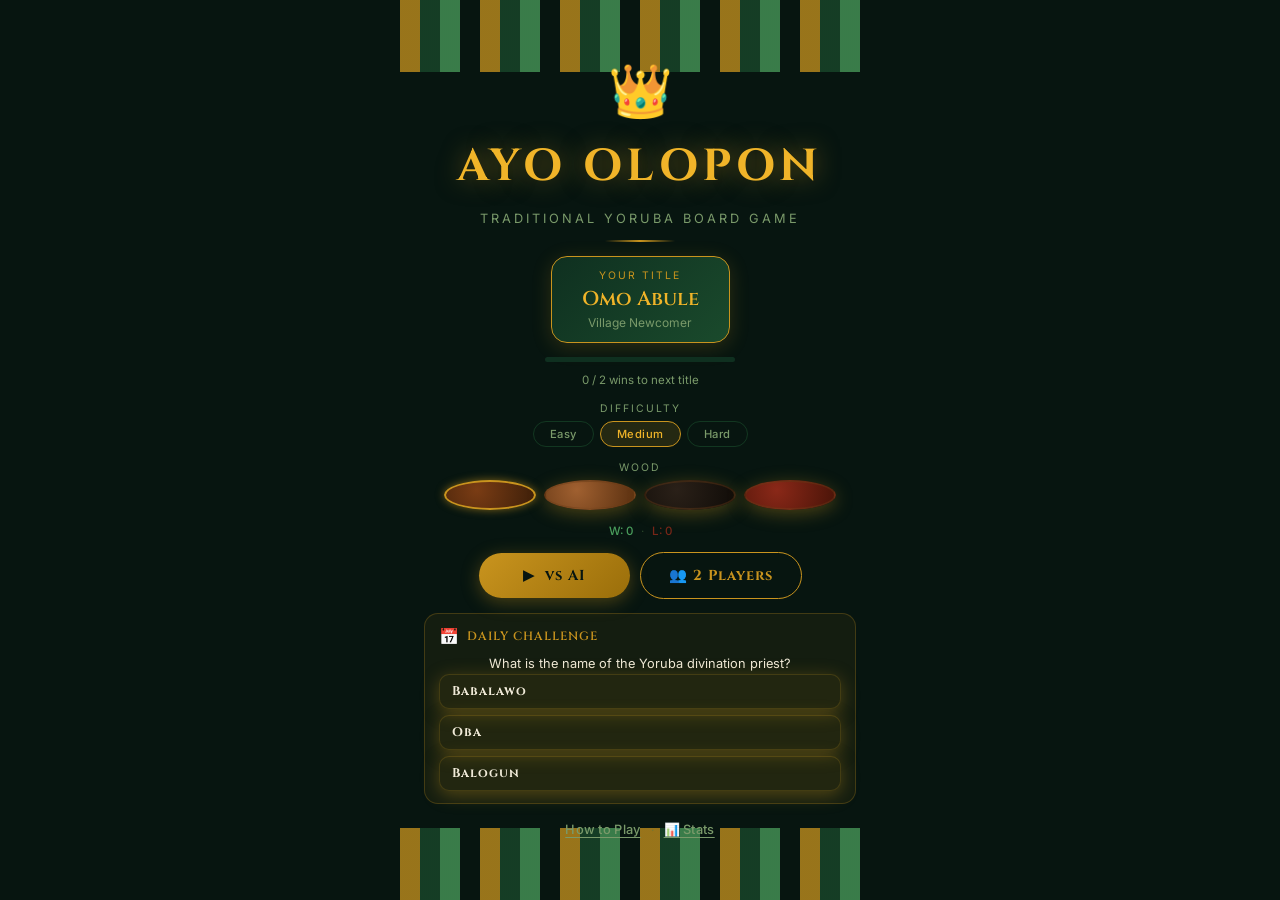
==== commit f56b1330: "Add fancy Yoruba intro splash — E kaabo welcome screen" ====
--- a/index.html
+++ b/index.html
@@ -21,6 +21,17 @@
 <body>
 <div id="app">
 
+  <!-- ── INTRO SPLASH ─────────────────────────────────────── -->
+  <div id="intro-splash" class="intro-splash">
+    <div class="intro-inner">
+      <div class="intro-crown">👑</div>
+      <div class="intro-welcome">E kaabọ</div>
+      <div class="intro-sub">Welcome</div>
+      <div class="intro-line"></div>
+      <div class="intro-title">AYO OLOPON</div>
+    </div>
+  </div>
+
   <!-- ── TITLE SCREEN ─────────────────────────────────────── -->
   <div id="title-screen" class="screen">
     <div class="kente-bar top"></div>
--- a/game.css
+++ b/game.css
@@ -1,21 +1,79 @@
+/* ── Intro Splash ─────────────────────────────────── */
+.intro-splash {
+  position:fixed; inset:0; z-index:999;
+  background:radial-gradient(ellipse at 50% 40%, #1a4428 0%, #0a1e12 50%, #071510 100%);
+  display:flex; align-items:center; justify-content:center;
+  animation:splash-out .6s ease-in forwards;
+  animation-delay:2.8s;
+  pointer-events:none;
+}
+.intro-inner {
+  display:flex; flex-direction:column; align-items:center; gap:10px;
+  animation:splash-rise .9s cubic-bezier(.22,.61,.36,1) forwards;
+}
+.intro-crown {
+  font-size:64px;
+  animation:crown-drop .7s cubic-bezier(.22,.61,.36,1) .1s both, crown-glow 1.5s ease-in-out .8s infinite;
+}
+@keyframes crown-drop {
+  from { transform:translateY(-40px) scale(.6); opacity:0; }
+  to   { transform:translateY(0)     scale(1);  opacity:1; }
+}
+@keyframes crown-glow {
+  0%,100% { filter:drop-shadow(0 0 8px rgba(201,148,30,.4)); }
+  50%     { filter:drop-shadow(0 0 24px rgba(201,148,30,.9)); }
+}
+.intro-welcome {
+  font-family:'Cinzel',serif; font-size:clamp(2.4rem,10vw,3.4rem);
+  font-weight:700; color:var(--gold-lt); letter-spacing:6px;
+  text-shadow:0 0 40px rgba(201,148,30,.6), 0 2px 8px rgba(0,0,0,.6);
+  animation:welcome-fade .8s ease .3s both;
+}
+.intro-sub {
+  font-size:.85rem; color:var(--dim); letter-spacing:5px; text-transform:uppercase;
+  animation:welcome-fade .8s ease .6s both;
+}
+.intro-line {
+  width:80px; height:1px;
+  background:linear-gradient(90deg,transparent,var(--gold),transparent);
+  animation:welcome-fade .8s ease .8s both;
+}
+.intro-title {
+  font-family:'Cinzel',serif; font-size:.85rem; color:rgba(201,148,30,.5);
+  letter-spacing:4px; text-transform:uppercase;
+  animation:welcome-fade .8s ease 1s both;
+}
+@keyframes welcome-fade {
+  from { opacity:0; transform:translateY(10px); }
+  to   { opacity:1; transform:translateY(0); }
+}
+@keyframes splash-rise {
+  from { opacity:0; transform:scale(.92); }
+  to   { opacity:1; transform:scale(1); }
+}
+@keyframes splash-out {
+  from { opacity:1; transform:scale(1); }
+  to   { opacity:0; transform:scale(1.04); pointer-events:none; }
+}
+
 /* ── Reset & Base ─────────────────────────────────── */
 *, *::before, *::after { margin:0; padding:0; box-sizing:border-box; -webkit-tap-highlight-color:transparent; }
 
 :root {
-  --bg:        #0b0400;
-  --bg2:       #170b00;
-  --wood:      #3b1c07;
-  --wood2:     #5a2c0e;
-  --board1:    #3d1f09;
-  --board2:    #5c2e10;
+  --bg:        #071510;
+  --bg2:       #0d2018;
+  --wood:      #0f3020;
+  --wood2:     #1a4a2c;
+  --board1:    #0e2c1a;
+  --board2:    #1a4428;
   --gold:      #c9941e;
   --gold-lt:   #f0b429;
-  --cream:     #f2e0c0;
-  --dim:       #7a5a30;
-  --red:       #8b1a1a;
-  --green:     #2d6a3f;
-  --pit-bg:    #1a0800;
-  --pit-bdr:   #6a3c18;
+  --cream:     #f0ead8;
+  --dim:       #7a9a6a;
+  --red:       #8b2a1a;
+  --green:     #4a9e5c;
+  --pit-bg:    #061210;
+  --pit-bdr:   #2d6a3a;
   --seed1:     #f5e8b8;
   --seed2:     #c88030;
   --r:         16px;
@@ -33,8 +91,8 @@
 .kente-bar {
   position:absolute; left:0; right:0; height:72px;
   background: repeating-linear-gradient(90deg,
-    var(--gold) 0 20px, var(--red) 20px 40px,
-    var(--green) 40px 60px, #000 60px 80px);
+    var(--gold) 0 20px, #1a4a2c 20px 40px,
+    #4a9e5c 40px 60px, #071510 60px 80px);
   opacity:.75;
 }
 .kente-bar.top { top:0; }
@@ -77,7 +135,7 @@
 /* Buttons */
 button {
   background:linear-gradient(135deg,var(--gold),#9a6e0a);
-  color:#0b0400; border:none; border-radius:50px;
+  color:#071510; border:none; border-radius:50px;
   padding:13px 44px; font-family:'Cinzel',serif; font-size:.9rem; font-weight:700;
   cursor:pointer; letter-spacing:1px;
   box-shadow:0 4px 18px rgba(201,148,30,.35);
@@ -90,37 +148,37 @@
   box-shadow:none;
 }
 .btn-quit {
-  background:transparent; color:var(--dim); border:1px solid rgba(106,60,24,.6);
+  background:transparent; color:var(--dim); border:1px solid rgba(30,90,50,.6);
   padding:8px 26px; font-size:.75rem; box-shadow:none;
 }
 .btn-mute {
   background:transparent; color:var(--gold); border:1px solid rgba(201,148,30,.35);
   padding:8px 16px; font-size:1rem; box-shadow:none; min-width:44px;
 }
-.btn-mute.muted { color:var(--dim); border-color:rgba(106,60,24,.4); }
+.btn-mute.muted { color:var(--dim); border-color:rgba(30,90,50,.4); }
 .btn-hint {
   background:transparent; color:var(--gold); border:1px solid rgba(201,148,30,.35);
   padding:8px 14px; font-size:.8rem; box-shadow:none;
 }
 .btn-hint:hover { transform:none; box-shadow:none; border-color:var(--gold); }
-.btn-hint.locked { color:var(--dim); border-color:rgba(106,60,24,.3); cursor:not-allowed; opacity:.5; }
-.btn-hint.locked:hover { border-color:rgba(106,60,24,.3); }
+.btn-hint.locked { color:var(--dim); border-color:rgba(30,90,50,.3); cursor:not-allowed; opacity:.5; }
+.btn-hint.locked:hover { border-color:rgba(30,90,50,.3); }
 .btn-undo {
-  background:transparent; color:var(--dim); border:1px solid rgba(106,60,24,.45);
+  background:transparent; color:var(--dim); border:1px solid rgba(30,90,50,.45);
   padding:8px 14px; font-size:.8rem; box-shadow:none;
 }
-.btn-undo:not(:disabled):hover { transform:none; box-shadow:none; color:var(--cream); border-color:rgba(106,60,24,.8); }
+.btn-undo:not(:disabled):hover { transform:none; box-shadow:none; color:var(--cream); border-color:rgba(30,90,50,.8); }
 .btn-undo:disabled { opacity:.3; cursor:default; }
 .btn-replay {
-  background:transparent; color:var(--dim); border:1px solid rgba(106,60,24,.45);
+  background:transparent; color:var(--dim); border:1px solid rgba(30,90,50,.45);
   padding:8px 14px; font-size:.8rem; box-shadow:none;
 }
-.btn-replay:not(:disabled):hover { transform:none; box-shadow:none; color:var(--cream); border-color:rgba(106,60,24,.8); }
+.btn-replay:not(:disabled):hover { transform:none; box-shadow:none; color:var(--cream); border-color:rgba(30,90,50,.8); }
 .btn-replay:disabled { opacity:.3; cursor:default; }
 
 .replay-badge {
   position:absolute; top:50%; left:50%; transform:translate(-50%,-50%);
-  background:rgba(11,4,0,.85); border:1px solid rgba(201,148,30,.5);
+  background:rgba(7,21,16,.85); border:1px solid rgba(201,148,30,.5);
   border-radius:20px; padding:4px 14px;
   font-size:.68rem; color:var(--gold); letter-spacing:1px;
   pointer-events:none; z-index:10; white-space:nowrap;
@@ -131,7 +189,7 @@
 .install-banner {
   position:absolute; bottom:76px; left:12px; right:12px; z-index:10;
   display:flex; align-items:center; gap:8px;
-  background:linear-gradient(135deg,rgba(30,14,0,.95),rgba(55,26,0,.97));
+  background:linear-gradient(135deg,rgba(7,21,16,.95),rgba(14,44,26,.97));
   border:1px solid rgba(201,148,30,.4); border-radius:14px;
   padding:10px 12px;
   box-shadow:0 4px 20px rgba(0,0,0,.5);
@@ -141,7 +199,7 @@
 .install-text { font-size:.75rem; color:var(--cream); flex:1; line-height:1.3; }
 .install-btn  {
   background:linear-gradient(135deg,var(--gold),#9a6e0a);
-  color:#0b0400; border:none; border-radius:20px;
+  color:#071510; border:none; border-radius:20px;
   padding:5px 14px; font-size:.72rem; font-family:'Cinzel',serif;
   font-weight:700; cursor:pointer; box-shadow:none; flex-shrink:0;
 }
@@ -163,7 +221,7 @@
 .diff-btns { display:flex; gap:6px; }
 .diff-btn {
   background:transparent; color:var(--dim);
-  border:1px solid rgba(106,60,24,.5); border-radius:20px;
+  border:1px solid rgba(30,90,50,.5); border-radius:20px;
   padding:5px 16px; font-size:.7rem; font-family:'Inter',sans-serif;
   font-weight:500; letter-spacing:.5px; box-shadow:none;
 }
@@ -210,14 +268,14 @@
 
 /* ── Win / Loss stats ─────────────────────────────── */
 .stats-row { display:flex; align-items:center; gap:8px; font-size:.72rem; }
-.stat-sep { color:rgba(122,90,48,.5); }
+.stat-sep { color:rgba(80,120,70,.5); }
 #stat-wins   { color:var(--green); font-weight:500; }
 #stat-losses { color:var(--red);   font-weight:500; opacity:.85; }
 #stat-streak { color:var(--gold-lt); font-weight:500; }
 
 /* ── Title link row ──────────────────────────────── */
 .title-links { display:flex; align-items:center; gap:10px; }
-.link-sep    { color:rgba(122,90,48,.45); font-size:.75rem; }
+.link-sep    { color:rgba(80,120,70,.45); font-size:.75rem; }
 .btn-link    {
   background:transparent; color:var(--dim); border:none;
   padding:4px 0; font-size:.8rem; font-family:'Inter',sans-serif;
@@ -226,7 +284,7 @@
 }
 .btn-link:hover { transform:none; box-shadow:none; color:var(--cream); }
 .btn-link-full {
-  background:transparent; color:var(--dim); border:1px solid rgba(106,60,24,.4);
+  background:transparent; color:var(--dim); border:1px solid rgba(30,90,50,.4);
   border-radius:50px; padding:9px 28px; font-size:.8rem; box-shadow:none;
 }
 .btn-link-full:hover { transform:none; box-shadow:none; color:var(--cream); }
@@ -262,7 +320,7 @@
 .game-header {
   width:100%; display:flex; align-items:center; justify-content:space-between;
   padding:14px 18px;
-  background:linear-gradient(180deg,rgba(23,11,0,.95),transparent);
+  background:linear-gradient(180deg,rgba(7,21,16,.97),transparent);
   position:absolute; top:0; z-index:5;
 }
 .score-block { display:flex; flex-direction:column; align-items:center; gap:2px; min-width:50px; }
@@ -290,7 +348,7 @@
   margin:8px 4px; position:relative; display:flex; align-items:center; justify-content:center;
 }
 .seeds-remaining {
-  position:absolute; font-size:.6rem; color:rgba(122,90,48,.7);
+  position:absolute; font-size:.6rem; color:rgba(80,120,70,.7);
   letter-spacing:1px; background:var(--bg2); padding:0 6px; white-space:nowrap;
 }
 .pit-labels {
@@ -298,14 +356,14 @@
   padding:0 0 2px; margin-top:2px;
 }
 .pit-labels span {
-  text-align:center; font-size:.6rem; color:rgba(122,90,48,.5);
+  text-align:center; font-size:.6rem; color:rgba(80,120,70,.5);
   font-family:'Inter',sans-serif; letter-spacing:.5px; user-select:none;
 }
 
 /* Pit */
 .pit {
   aspect-ratio:1; border-radius:50%;
-  background:radial-gradient(ellipse at 32% 28%, #220e00, #0d0400);
+  background:radial-gradient(ellipse at 32% 28%, #0c2818, #040e08);
   border:2px solid var(--pit-bdr);
   display:flex; align-items:center; justify-content:center;
   position:relative; overflow:hidden; cursor:default;
@@ -398,12 +456,12 @@
 .game-footer { position:absolute; bottom:calc(22px + env(safe-area-inset-bottom, 0px)); left:0; right:0; display:flex; justify-content:center; gap:12px; padding-left:env(safe-area-inset-left, 0px); padding-right:env(safe-area-inset-right, 0px); }
 .kbd-legend {
   position:absolute; bottom:6px; left:0; right:0;
-  text-align:center; font-size:.6rem; color:rgba(122,90,48,.55);
+  text-align:center; font-size:.6rem; color:rgba(80,120,70,.55);
   letter-spacing:.5px; pointer-events:none;
 }
 kbd {
   font-family:'Inter',sans-serif; font-size:.58rem;
-  background:rgba(255,255,255,.06); border:1px solid rgba(122,90,48,.4);
+  background:rgba(255,255,255,.06); border:1px solid rgba(80,120,70,.4);
   border-radius:3px; padding:1px 4px;
 }
 
@@ -426,7 +484,7 @@
 .fact-toast {
   position:absolute; bottom:70px; left:12px; right:12px; z-index:10;
   display:flex; align-items:flex-start; gap:10px;
-  background:linear-gradient(135deg, rgba(30,14,0,.92), rgba(60,28,0,.95));
+  background:linear-gradient(135deg, rgba(7,21,16,.95), rgba(14,44,26,.97));
   border:1px solid rgba(201,148,30,.55);
   border-radius:14px; padding:12px 14px;
   box-shadow:0 4px 24px rgba(0,0,0,.6), 0 0 12px rgba(201,148,30,.15);
@@ -457,7 +515,7 @@
 
 .title-unlocked {
   display:flex; flex-direction:column; align-items:center; gap:3px;
-  background:linear-gradient(135deg,#2d1a00,#4e2e00);
+  background:linear-gradient(135deg,#0d2a18,#1a4428);
   border:1px solid var(--gold); border-radius:var(--r);
   padding:12px 28px;
   animation:glow 2s ease-in-out infinite;
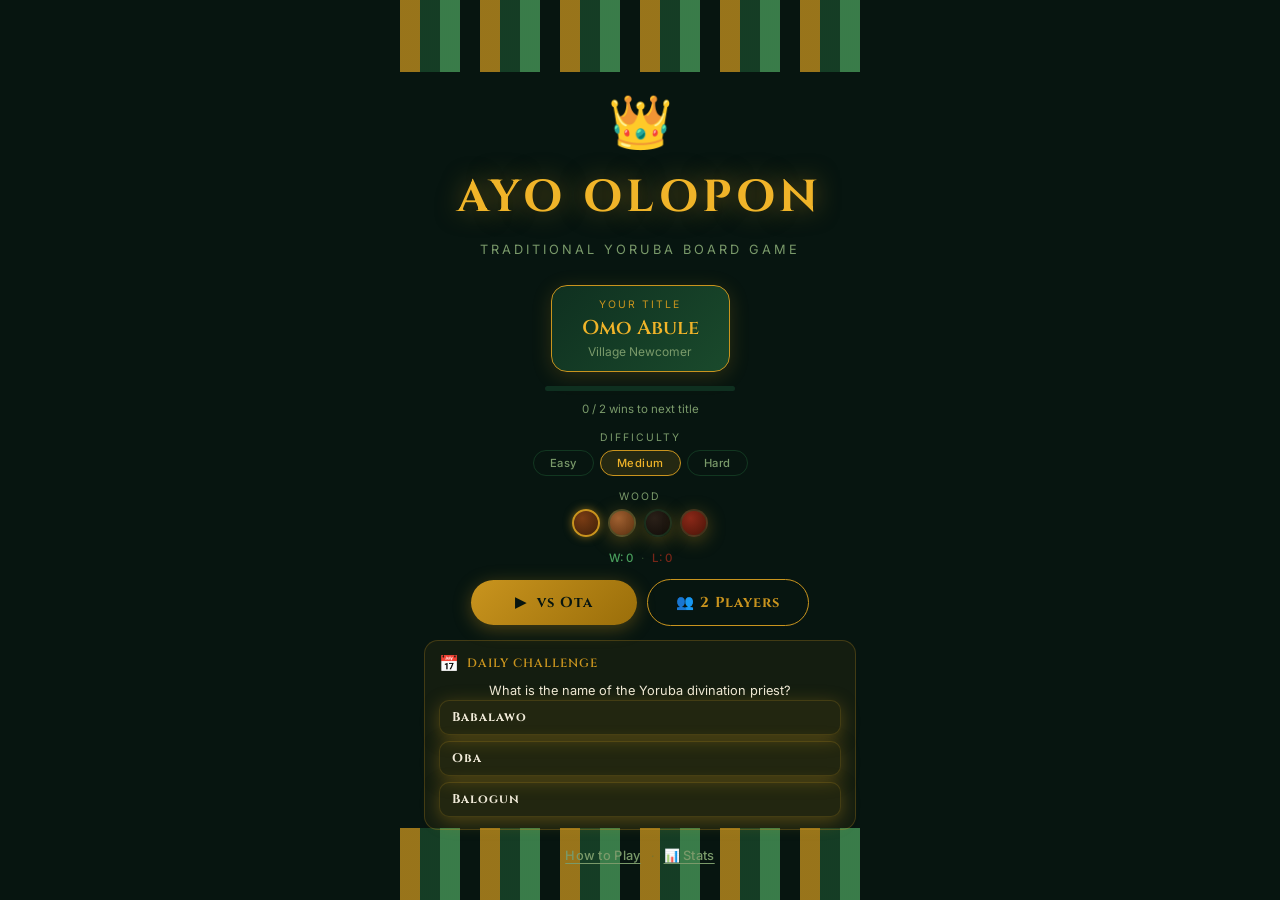
==== commit 07e47ab6: "Replace AI with Ota (Yoruba word for skilled opponent/enemy) Co-Authored-By: Claude Sonnet 4.6 <nore" ====
--- a/index.html
+++ b/index.html
@@ -5,7 +5,7 @@
   <meta name="viewport" content="width=device-width, initial-scale=1.0, maximum-scale=1.0, user-scalable=no, viewport-fit=cover" />
   <title>Ayo Olopon – Traditional Yoruba Board Game</title>
   <meta name="description" content="Play Ayo Olopon, the traditional Yoruba board game. Rise through Yoruba titles and become the Oba!" />
-  <meta name="theme-color" content="#c9941e" />
+  <meta name="theme-color" content="#071510" />
   <meta name="apple-mobile-web-app-capable" content="yes" />
   <meta name="apple-mobile-web-app-status-bar-style" content="black-translucent" />
   <script async src="https://pagead2.googlesyndication.com/pagead/js/adsbygoogle.js?client=ca-pub-4833316065052048"
@@ -79,7 +79,7 @@
       </div>
 
       <div class="start-btns">
-        <button id="btn-play" onclick="startGameMode('ai')">▶ &nbsp;vs AI</button>
+        <button id="btn-play" onclick="startGameMode('ai')">▶ &nbsp;vs Ota</button>
         <button class="btn-outline btn-2p" onclick="startGameMode('2p')">👥 2 Players</button>
       </div>
       <!-- Daily Challenge -->
--- a/game.css
+++ b/game.css
@@ -101,7 +101,8 @@
 /* ── TITLE SCREEN ─────────────────────────────────── */
 .title-body {
   display:flex; flex-direction:column; align-items:center; gap:14px;
-  padding:90px 24px; width:100%; z-index:1;
+  padding:90px 24px 100px; width:100%; z-index:1;
+  overflow-y:auto; overflow-x:hidden;
 }
 
 .crown-float { font-size:52px; animation:float 3s ease-in-out infinite; }
@@ -234,8 +235,10 @@
 /* Wood theme picker */
 .wood-btns { display:flex; gap:8px; align-items:center; }
 .wood-btn {
-  width:28px; height:28px; border-radius:50%; border:2px solid rgba(106,60,24,.4);
+  width:28px; height:28px; min-width:28px; min-height:28px;
+  border-radius:50%; border:2px solid rgba(30,90,50,.4);
   cursor:pointer; transition:border-color .2s, transform .15s; flex-shrink:0;
+  padding:0; aspect-ratio:1;
 }
 .wood-btn:hover { transform:scale(1.15); }
 .wood-btn.active { border-color:var(--gold); box-shadow:0 0 8px rgba(201,148,30,.6); }
@@ -342,7 +345,9 @@
   border:2px solid var(--gold);
   box-shadow:0 8px 36px rgba(0,0,0,.7), inset 0 1px 0 rgba(255,255,255,.04);
 }
-.pit-row { display:grid; grid-template-columns:repeat(6,1fr); gap:8px; }
+.pit-row { display:grid; grid-template-columns:repeat(6,1fr); gap:8px; border-radius:12px; padding:6px; transition:box-shadow .3s, background .3s; }
+.pit-row.your-turn { background:rgba(201,148,30,.08); box-shadow:0 0 18px rgba(201,148,30,.25); animation:row-pulse 1.8s ease-in-out infinite; }
+@keyframes row-pulse { 0%,100%{ box-shadow:0 0 18px rgba(201,148,30,.25); } 50%{ box-shadow:0 0 28px rgba(201,148,30,.5); } }
 .board-mid-line {
   height:2px; background:linear-gradient(90deg,transparent,var(--pit-bdr),transparent);
   margin:8px 4px; position:relative; display:flex; align-items:center; justify-content:center;
@@ -551,3 +556,16 @@
   .board { padding:10px 8px; }
   .board-mid-line { margin:5px 4px; }
 }
+
+/* ── Landscape lock overlay ───────────────────────── */
+@media (orientation:landscape) and (max-height:500px) {
+  #app::after {
+    content:'🔄 Please rotate your device';
+    position:fixed; inset:0; z-index:9999;
+    background:#071510;
+    display:flex; align-items:center; justify-content:center;
+    font-family:'Cinzel',serif; font-size:1rem;
+    color:var(--gold-lt); letter-spacing:2px;
+    text-align:center; padding:20px;
+  }
+}
